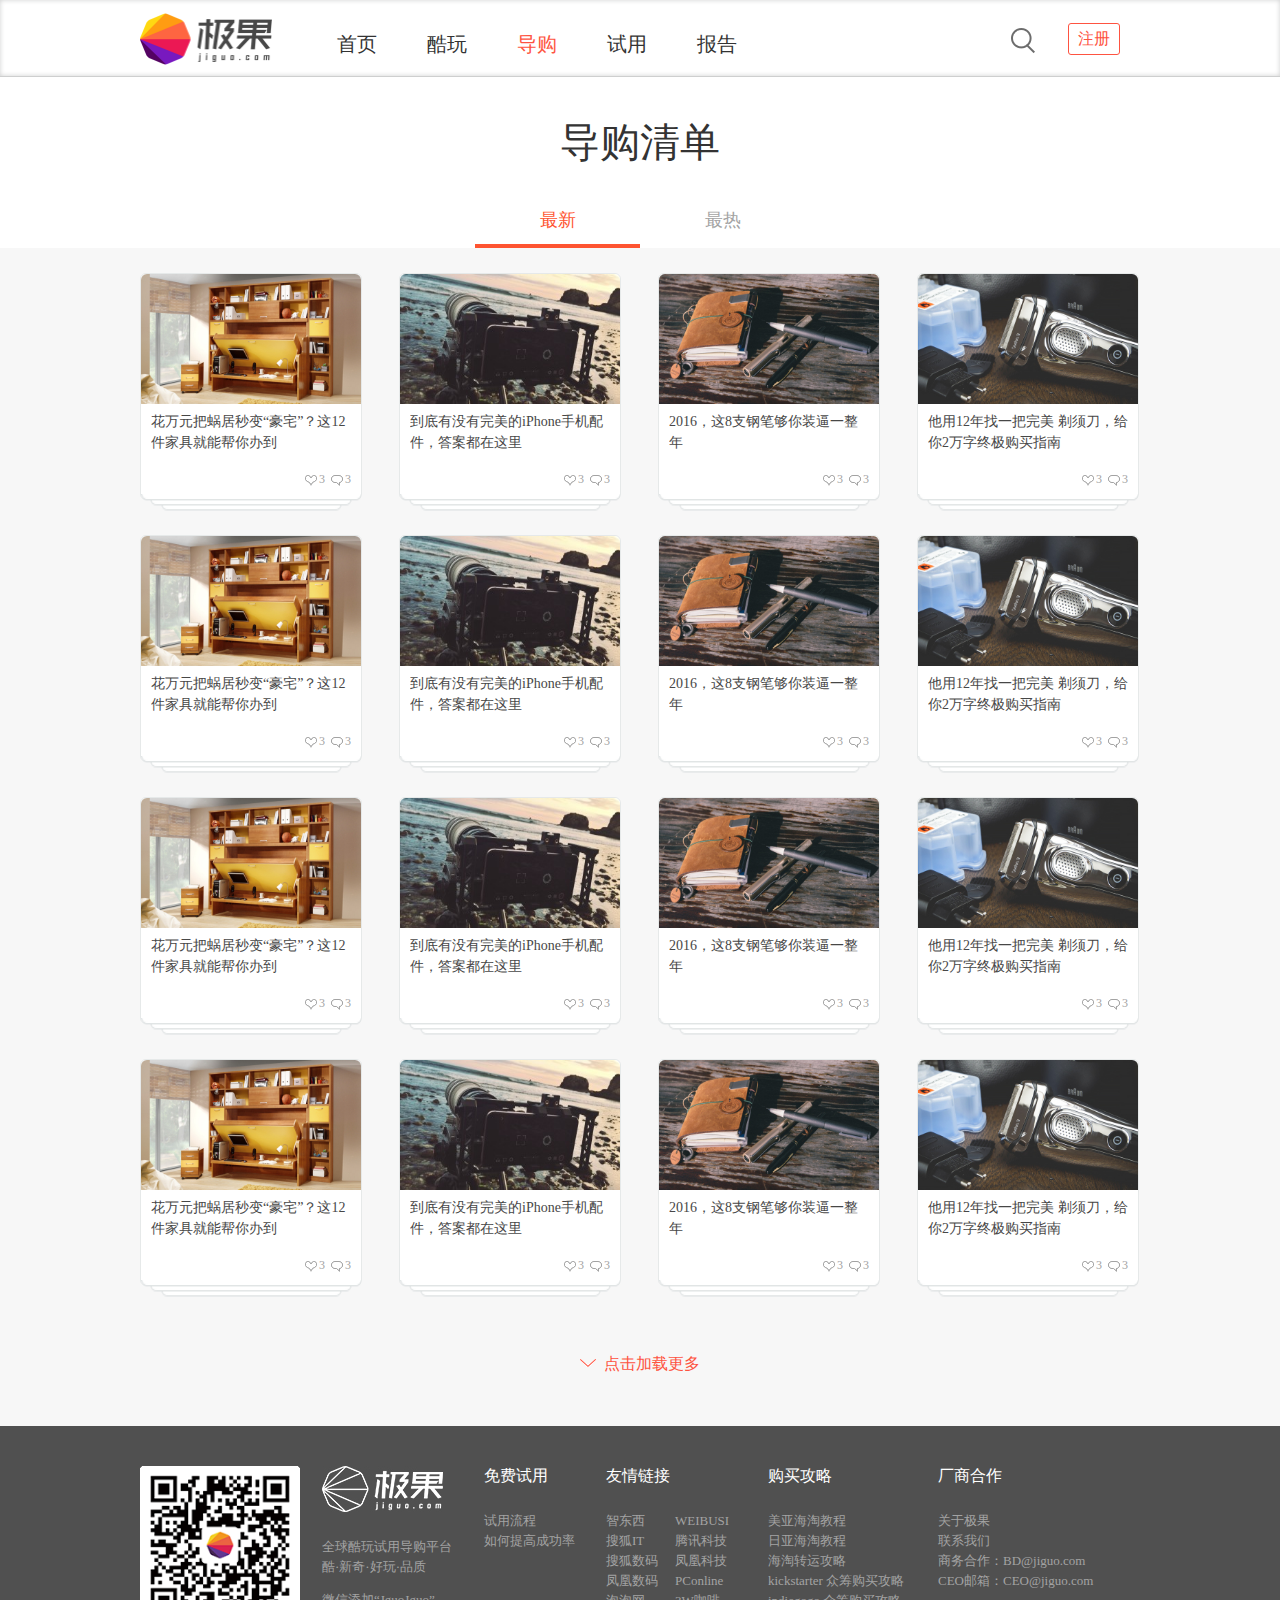
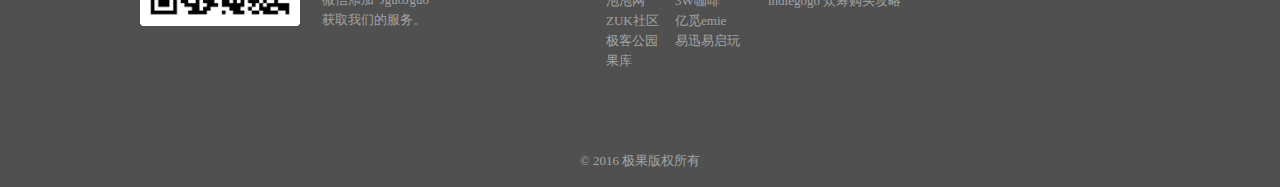
==== src/main/webapp/WEB-INF/guid/index.html @ e8825269 "刚创建ssm项目" ====
<!doctype html>
<html lang="en">
 <head>
  <meta charset="UTF-8">
  <title>导购-最新</title>
  <link href="../css/yui3-min.css" rel="stylesheet"/>
  <link href="../css/common.css" rel="stylesheet"/>
  <link href="../css/themes.css" rel="stylesheet"/>
  <link href="../css/style.css" rel="stylesheet"/>
  <script src="../js/jquery.min.js"></script>
  <script src="../js/common.js"></script>
 </head>
 <body>
	<!--头部-->
	<header class="header">
		<div class="wrap fix">
			<div class="logo left">
				<a href="../index.html"><img src="../img/logonew.png" width="132"/></a>
			</div>
			<nav>
				<ul>
					<li><a href="../index.html">首页</a></li>
					<li><a href="../play/index.html">酷玩</a></li>
					<li class="on"><a href="javascript:void(0);">导购</a></li>
					<li><a href="../use/index.html">试用</a></li>
					<li><a href="../report/index.html">报告</a></li>
				</ul>
			</nav>
			<a href="../regist.html" class="login right">注册</a>
			<a href="" class="search right">搜索</a>
		</div>
	</header>
	<!--酷玩top-->
	<section class="wrap play-top">
		<h1>导购清单</h1>
		<nav class="play-nav">
			<a href="javascript:void(0);" class="on">最新</a>
			<a href="hot.html">最热</a>
		</nav>
	</section>
	<!--导购精选-->
	<section class="report-box">
		<div class="wrap guide common pad25">
			<ul id="myDiv">
				<li>
					<a href="detail.html">
						<img src="../img/g1.jpg" width="220" height="130"/>
						<div class="info">
							<p class="name">花万元把蜗居秒变“豪宅”？这12件家具就能帮你办到</p>
							<div class="tip fix">
								<div class="right icon">
									<span class="xin">3</span>
									<span class="look">3</span>
								</div>
							</div>
						</div>
					</a>
				</li>
				<li>
					<a href="detail.html">
						<img src="../img/g2.jpg" width="220" height="130"/>
						<div class="info">
							<p class="name">到底有没有完美的iPhone手机配件，答案都在这里</p>
							<div class="tip fix">
								<div class="right icon">
									<span class="xin">3</span>
									<span class="look">3</span>
								</div>
							</div>
						</div>
					</a>
				</li>
				<li>
					<a href="detail.html">
						<img src="../img/g3.jpg" width="220" height="130"/>
						<div class="info">
							<p class="name">2016，这8支钢笔够你装逼一整年</p>
							<div class="tip fix">
								<div class="right icon">
									<span class="xin">3</span>
									<span class="look">3</span>
								</div>
							</div>
						</div>
					</a>
				</li>
				<li>
					<a href="detail.html">
						<img src="../img/g4.jpg" width="220" height="130"/>
						<div class="info">
							<p class="name">他用12年找一把完美 剃须刀，给你2万字终极购买指南</p>
							<div class="tip fix">
								<div class="right icon">
									<span class="xin">3</span>
									<span class="look">3</span>
								</div>
							</div>
						</div>
					</a>
				</li>
				<li>
					<a href="detail.html">
						<img src="../img/g1.jpg" width="220" height="130"/>
						<div class="info">
							<p class="name">花万元把蜗居秒变“豪宅”？这12件家具就能帮你办到</p>
							<div class="tip fix">
								<div class="right icon">
									<span class="xin">3</span>
									<span class="look">3</span>
								</div>
							</div>
						</div>
					</a>
				</li>
				<li>
					<a href="">
						<img src="../img/g2.jpg" width="220" height="130"/>
						<div class="info">
							<p class="name">到底有没有完美的iPhone手机配件，答案都在这里</p>
							<div class="tip fix">
								<div class="right icon">
									<span class="xin">3</span>
									<span class="look">3</span>
								</div>
							</div>
						</div>
					</a>
				</li>
				<li>
					<a href="detail.html">
						<img src="../img/g3.jpg" width="220" height="130"/>
						<div class="info">
							<p class="name">2016，这8支钢笔够你装逼一整年</p>
							<div class="tip fix">
								<div class="right icon">
									<span class="xin">3</span>
									<span class="look">3</span>
								</div>
							</div>
						</div>
					</a>
				</li>
				<li>
					<a href="detail.html">
						<img src="../img/g4.jpg" width="220" height="130"/>
						<div class="info">
							<p class="name">他用12年找一把完美 剃须刀，给你2万字终极购买指南</p>
							<div class="tip fix">
								<div class="right icon">
									<span class="xin">3</span>
									<span class="look">3</span>
								</div>
							</div>
						</div>
					</a>
				</li>
				<li>
					<a href="detail.html">
						<img src="../img/g1.jpg" width="220" height="130"/>
						<div class="info">
							<p class="name">花万元把蜗居秒变“豪宅”？这12件家具就能帮你办到</p>
							<div class="tip fix">
								<div class="right icon">
									<span class="xin">3</span>
									<span class="look">3</span>
								</div>
							</div>
						</div>
					</a>
				</li>
				<li>
					<a href="detail.html">
						<img src="../img/g2.jpg" width="220" height="130"/>
						<div class="info">
							<p class="name">到底有没有完美的iPhone手机配件，答案都在这里</p>
							<div class="tip fix">
								<div class="right icon">
									<span class="xin">3</span>
									<span class="look">3</span>
								</div>
							</div>
						</div>
					</a>
				</li>
				<li>
					<a href="detail.html">
						<img src="../img/g3.jpg" width="220" height="130"/>
						<div class="info">
							<p class="name">2016，这8支钢笔够你装逼一整年</p>
							<div class="tip fix">
								<div class="right icon">
									<span class="xin">3</span>
									<span class="look">3</span>
								</div>
							</div>
						</div>
					</a>
				</li>
				<li>
					<a href="detail.html">
						<img src="../img/g4.jpg" width="220" height="130"/>
						<div class="info">
							<p class="name">他用12年找一把完美 剃须刀，给你2万字终极购买指南</p>
							<div class="tip fix">
								<div class="right icon">
									<span class="xin">3</span>
									<span class="look">3</span>
								</div>
							</div>
						</div>
					</a>
				</li>
				<li>
					<a href="detail.html">
						<img src="../img/g1.jpg" width="220" height="130"/>
						<div class="info">
							<p class="name">花万元把蜗居秒变“豪宅”？这12件家具就能帮你办到</p>
							<div class="tip fix">
								<div class="right icon">
									<span class="xin">3</span>
									<span class="look">3</span>
								</div>
							</div>
						</div>
					</a>
				</li>
				<li>
					<a href="detail.html">
						<img src="../img/g2.jpg" width="220" height="130"/>
						<div class="info">
							<p class="name">到底有没有完美的iPhone手机配件，答案都在这里</p>
							<div class="tip fix">
								<div class="right icon">
									<span class="xin">3</span>
									<span class="look">3</span>
								</div>
							</div>
						</div>
					</a>
				</li>
				<li>
					<a href="detail.html">
						<img src="../img/g3.jpg" width="220" height="130"/>
						<div class="info">
							<p class="name">2016，这8支钢笔够你装逼一整年</p>
							<div class="tip fix">
								<div class="right icon">
									<span class="xin">3</span>
									<span class="look">3</span>
								</div>
							</div>
						</div>
					</a>
				</li>
				<li>
					<a href="detail.html">
						<img src="../img/g4.jpg" width="220" height="130"/>
						<div class="info">
							<p class="name">他用12年找一把完美 剃须刀，给你2万字终极购买指南</p>
							<div class="tip fix">
								<div class="right icon">
									<span class="xin">3</span>
									<span class="look">3</span>
								</div>
							</div>
						</div>
					</a>
				</li>
			</ul>
			<div class="playMore">
				<a href="javascript:void(0);" class="more-btn" id="guid-btn">点击加载更多</a>
			</div>
		</div>
	</section>
	<!--底部-->
	<footer class="foot">
		<section class="wrap">
			<div class="fix">
				<dl><img src="../img/code.png" width="160" height="160"/></dl>
				<dl>
					<dt><img src="../img/logoImg.jpg"/></dt>
					<dd>全球酷玩试用导购平台<br>酷·新奇·好玩·品质</dd>
					<dd>微信添加“JguoJguo” <br>获取我们的服务。</dd>
				</dl>
				<dl>
					<dt>免费试用</dt>
					<dd><a href="../help.html#lc">试用流程</a></dd>
					<dd><a href="../help.html#cg">如何提高成功率</a></dd>
				</dl>
				<dl>
					<dt>友情链接</dt>
					<dd><a href="http://www.zhidx.com/">智东西</a><a href="http://www.weibusi.net/">WEIBUSI</a></dd>
					<dd><a href="http://it.sohu.com/">搜狐IT</a><a href="http://tech.qq.com/">腾讯科技</a></dd>
					<dd><a href="http://digi.it.sohu.com/">搜狐数码</a><a href="http://tech.ifeng.com/">凤凰科技</a></dd>
					<dd><a href="http://digi.ifeng.com/">凤凰数码</a><a href="http://product.pconline.com.cn/">PConline</a></dd>
					<dd><a href="http://www.pcpop.com/">泡泡网</a><a href="http://www.3wcoffee.com/">3W咖啡</a></dd>
					<dd><a href="http://bbs.zuk.cn/">ZUK社区</a><a href="http://emie.com/">亿觅emie</a></dd>
					<dd><a href="http://www.geekpark.net/">极客公园</a><a href="http://zdm.yixun.com/index.html">易迅易启玩</a></dd>
					<dd><a href="http://www.guoku.com/">果库</a></dd>
				</dl>
				<dl>
					<dt>购买攻略</dt>
					<dd><a href="#">美亚海淘教程</a></dd>
					<dd><a href="#">日亚海淘教程</a></dd>
					<dd><a href="#">海淘转运攻略</a></dd>
					<dd><a href="#">kickstarter 众筹购买攻略</a></dd>
					<dd><a href="#">indiegogo 众筹购买攻略</a></dd>
				</dl>
				<dl>
					<dt>厂商合作</dt>
					<dd><a href="../about.html">关于极果</a></dd>
					<dd><a href="../about.html#connect">联系我们</a></dd>
					<dd><a href="mailto:BD@jiguo.com">商务合作：BD@jiguo.com</a></dd>
					<dd><a href="mailto:CEO@jiguo.com">CEO邮箱：CEO@jiguo.com</a></dd>
				</dl>
			</div>
			<p class="copy">© 2016 极果版权所有</p>
		</section>
	</footer>
 </body>
</html>
---- src/main/webapp/WEB-INF/css/common.css ----
﻿@charset "utf-8";
/* 
html5doctor.com Reset Stylesheet
v1.6.1
Last Updated: 2010-09-17
Author: Richard Clark - http://richclarkdesign.com 
Twitter: @rich_clark
*/

html, body, div, span, object, iframe,
h1, h2, h3, h4, h5, h6, p, blockquote, pre,
abbr, address, cite, code,
del, dfn, em, img, ins, kbd, q, samp,
small, strong, sub, sup, var,
b, i,
dl, dt, dd, ol, ul, li,
fieldset, form, label, legend,
table, caption, tbody, tfoot, thead, tr, th, td,
article, aside, canvas, details, figcaption, figure, 
footer, header, hgroup, menu, nav, section, summary,
time, mark, audio, video {
    margin:0;
    padding:0;
    border:0;
    outline:0;
    font-size:100%;
    vertical-align:baseline;
    background:transparent;
}

body {
    line-height:1;
}

article,aside,details,figcaption,figure,
footer,header,hgroup,menu,nav,section { 
    display:block;
}

nav ul ,ul{
    list-style:none;
}

blockquote, q {
    quotes:none;
}

blockquote:before, blockquote:after,
q:before, q:after {
    content:'';
    content:none;
}

a {
    margin:0;
    padding:0;
    font-size:100%;
    vertical-align:baseline;
    background:transparent;
}
a:hover,a:focus,a:visited{text-decoration:none;}

/* change colours to suit your needs */
ins {
    background-color:#ff9;
    color:#000;
    text-decoration:none;
}

/* change colours to suit your needs */
mark {
    background-color:#ff9;
    color:#000; 
    font-style:italic;
    font-weight:bold;
}

del {
    text-decoration: line-through;
}

abbr[title], dfn[title] {
    border-bottom:1px dotted;
    cursor:help;
}

table {
    border-collapse:collapse;
    border-spacing:0;
}

/* change border colour to suit your needs */
hr {
    display:block;
    height:1px;
    border:0;   
    border-top:1px solid #cccccc;
    margin:1em 0;
    padding:0;
}

input, select {
    vertical-align:middle;
}


html{background:none;}
body{height:100%;font-family:"Microsoft YaHei",SimHei,"微软雅黑","黑体";line-height:1.6;background:#fff;font-size:12px;min-width:1000px;color:#333;}
a{text-decoration:none;color:#333;outline:none;}
a:hover{text-decoration:none;}
a:active{outline:none;}
select, input, button, textarea{font-family:"Microsoft YaHei",SimHei,"微软雅黑","黑体";}
.wrap{width:1000px;min-width:1000px;text-align:left;margin:0 auto;}
.center{margin:0 auto;}
.offset0{margin-left:0;}
.offset5{margin-left:5px;}
.offset10{margin-left:10px;}
.offset15{margin-left:15px;}
.offset20{margin-left:20px;}
.top0{margin-top:0;}
.top5{margin-top:5px;}
.top10{margin-top:10px;}
.top15{margin-top:15px;}
.top20{margin-top:20px;}
.top40{margin-top:40px;}
.pa10{padding:10px;}
.pa15{padding:15px;}
.pb20{padding-bottom:20px;}
.pad50{padding-bottom:50px;}
.padl25{padding-left:25px;}
.borders{border:1px solid #d2e1f1;}
.left{float:left;}
.right{float:right;}
.rela{position:relative;}
.align-left{text-align:left;}
.align-right{text-align:right;}
.acenter{text-align:center;}
.fix:after{clear:both;content:"";display:block;height:0;visibility:hidden;}
.hide{display:none;}
.show{display:block;}
.strong{font-weight:bold;}
.normal{font-weight:normal;}
.no-bg{background:none !important;}
.opacity{-moz-opacity:0.25;opacity:0.25;filter:alpha(opacity=25);}
.white .white a{color:#FFF;}
.reds,.reds a{color:#F00;}
.blue,.blue a{color:#0177A7;}
.black,.black a{color:#000;}
.f12{font-size:12px;}
.f14{font-size:14px;}
.f16{font-size:16px;}
.f18{font-size:18px;}
.f36{font-size:36px;}
.f0{line-height:0px; font-size:0px; text-indent:-999em; overflow:hidden;}

.hc{visibility:hidden;overflow:hidden;position:absolute;left:-1000em;width:0;height:0;font-size:0;line-height:0;}
img{vertical-align:top;}
.no-border{border:none !important;}
strong{font-weight:bold;}
h1,h2,h3,h4,h5,h6{font-size:14px;font-weight:bold;}
.font-yahei{font-family:"Microsoft YaHei",SimHei,"微软雅黑","黑体";}
.yui3-g{ font-size:0;}
.yui3-u-1, .yui3-u-1-2, .yui3-u-1-3, .yui3-u-2-3, .yui3-u-1-4, .yui3-u-3-4, .yui3-u-1-5, .yui3-u-2-5, .yui3-u-3-5, .yui3-u-4-5, .yui3-u-1-6, .yui3-u-5-6, .yui3-u-1-7, .yui3-u-2-7, .yui3-u-3-7, .yui3-u-4-7, .yui3-u-5-7, .yui3-u-6-7, .yui3-u-1-8, .yui3-u-3-8, .yui3-u-5-8, .yui3-u-7-8, .yui3-u-1-9, .yui3-u-2-9, .yui3-u-4-9, .yui3-u-5-9, .yui3-u-6-9, .yui3-u-7-9, .yui3-u-8-9, .yui3-u-1-10, .yui3-u-3-10, .yui3-u-7-10, .yui3-u-9-10, .yui3-u-1-11, .yui3-u-2-11, .yui3-u-3-11, .yui3-u-4-11, .yui3-u-5-11, .yui3-u-6-11, .yui3-u-7-11, .yui3-u-8-11, .yui3-u-9-11, .yui3-u-10-11, .yui3-u-1-12, .yui3-u-5-12, .yui3-u-7-12, .yui3-u-9-12, .yui3-u-11-12, .yui3-u-1-13, .yui3-u-2-13, .yui3-u-3-13, .yui3-u-4-13, .yui3-u-5-13, .yui3-u-6-13, .yui3-u-7-13, .yui3-u-8-13, .yui3-u-9-13, .yui3-u-10-13, .yui3-u-11-13, .yui3-u-12-13, .yui3-u-1-14, .yui3-u-3-14, .yui3-u-5-14, .yui3-u-9-14, .yui3-u-11-14, .yui3-u-13-14, .yui3-u-1-15, .yui3-u-2-15, .yui3-u-4-15, .yui3-u-6-15, .yui3-u-7-15, .yui3-u-8-15, .yui3-u-9-15, .yui3-u-10-15, .yui3-u-11-15, .yui3-u-12-15, .yui3-u-13-15, .yui3-u-14-15, .yui3-u-1-16, .yui3-u-3-16, .yui3-u-5-16, .yui3-u-7-16, .yui3-u-9-16, .yui3-u-11-16, .yui3-u-13-16, .yui3-u-15-16, .yui3-u-1-17, .yui3-u-2-17, .yui3-u-3-17, .yui3-u-4-17, .yui3-u-5-17, .yui3-u-6-17, .yui3-u-7-17, .yui3-u-8-17, .yui3-u-9-17, .yui3-u-10-17, .yui3-u-11-17, .yui3-u-12-17, .yui3-u-13-17, .yui3-u-14-17, .yui3-u-15-17, .yui3-u-16-17, .yui3-u-1-18, .yui3-u-5-18, .yui3-u-7-18, .yui3-u-11-18, .yui3-u-13-18, .yui3-u-15-18, .yui3-u-17-18, .yui3-u-1-19, .yui3-u-2-19, .yui3-u-3-19, .yui3-u-4-19, .yui3-u-5-19, .yui3-u-6-19, .yui3-u-7-19, .yui3-u-8-19, .yui3-u-9-19, .yui3-u-10-19, .yui3-u-11-19, .yui3-u-12-19, .yui3-u-13-19, .yui3-u-14-19, .yui3-u-15-19, .yui3-u-16-19, .yui3-u-17-19, .yui3-u-18-19, .yui3-u-1-20, .yui3-u-3-20, .yui3-u-7-20, .yui3-u-9-20, .yui3-u-11-20, .yui3-u-13-20, .yui3-u-15-20, .yui3-u-17-20, .yui3-u-19-20{font-size:12px;}
.pos-rel{position:relative;}
.pos-abs{position:absolute;}
.hc{visibility:hidden;overflow:hidden;position:absolute;left:-1000em;width:0;height:0;font-size:0;line-height:0;}
.l24{line-height:24px;}
.l20{line-height:20px;}
.l30{line-height:30px;}
.h_auto{height:auto !important; min-height:0px !important;}
.cursor_click{cursor:pointer;}

.ellipsis{white-space:nowrap;overflow:hidden;text-overflow:ellipsis;}

h1,h2,h3{font-weight:normal;}
---- src/main/webapp/WEB-INF/css/themes.css ----
﻿/** 悬浮图片 animate**/
@-webkit-keyframes fade{
	0%,100%{
		opacity:1;
	}
	50%{
		opacity:0.6;
	}
}
@-moz-keyframes fade{
	0%,100%{
		opacity:1;
	}
	50%{
		opacity:0.6;
	}
}
@-ms-keyframes fade{
	0%,100%{
		filter:alpha(opacity=100);
	}
	50%{
		filter:alpha(opacity=60);
	}
}
@keyframes fade{
	0%,100%{
		opacity:1;
	}
	50%{
		opacity:0.6;
	}
}

/**首页 banner 动画**/
@-webkit-keyframes rotateIn{
	0%{
		transform:translate(800px,-800px);
	}
	100%{
		transform:translate(0);
	}
}
@-moz-keyframes rotateIn{
	0%{
		transform:translate(800px,-800px);
	}
	100%{
		transform:translate(0);
	}
}
@-ms-keyframes rotateIn{
	0%{
		transform:translate(800px,-800px);
	}
	100%{
		transform:translate(0);
	}
}
@keyframes rotateIn{
	0%{
		transform:translate(800px,-800px);
	}
	100%{
		transform:translate(0);
	}
}
/**头部**/
.header{height:76px;border-bottom:1px solid #cecfcf;box-shadow:0 0 5px #cecfcf inset;}
.logo{padding-top:13px;}
.logo:hover img{animation:fade 1s ease-in infinite;-moz-animation:fade 1s ease-in infinite;-webkit-animation:fade 1s ease-in infinite;}
.header nav{float:left;padding:28px 0 0 40px;}
.header nav li{float:left;padding:0 25px;}
.header nav a{transition:color 0.2s ease;font-size:20px;}
.header .login{transition:all 0.15s linear;margin-top:23px;font-size:16px;width:50px;height:30px;text-align:center;line-height:30px;border-radius:3px;border:1px #fe5341 solid;}
.header .search{transition:transform 0.08s ease;width:42px;height:40px;line-height:999;overflow:hidden;margin-top:28px;margin-right:15px;}
.header .search:hover{transform:scale(1.1);}
/**焦点图**/
.focus{height:300px;overflow:hidden;}
.focus-info{text-align:right;padding-top:35px;transform:translate(800px,-800px);-moz-animation:rotateIn 1s ease both;-webkit-animation:rotateIn 1s ease both;animation:rotateIn 1s ease both;}
.focus-info h2{font-size:34px;margin-bottom:15px;}
.focus-info .label span{display:inline-block;padding:5px 10px;border-radius:3px;font-size:16px;margin-right:10px;}
.focus-info .time{padding:20px 0 16px 0;font-size:18px;}
.focus-info .btn a{width:242px;height:48px;text-align:center;display:inline-block;line-height:48px;font-size:24px;border-radius:3px;}
/**热门试用**/
.common .title,.hot-box .title{position:relative;padding:18px 0 16px;font-size:20px;font-weight:bold;}
.common .title a.more{font-weight:normal;position:absolute;right:0;top:22px;padding-right:17px;font-size:14px;}
.hot{position:relative;}
.hot a.prev,.hot a.next{position:absolute;width:37px;height:78px;top:120px;}
.hot a.prev{left:-60px;}
.hot a.next{right:-60px;}
.hot .hot-slide{position:relative;height:295px;overflow:hidden;}
.slide-box{position:relative;height:295px;}
.slide-box dl{position:absolute;width:1000px;z-index:1;left:0;top:0;}
.slide-box dl.on{z-index:2;}
.use dl:after{clear:both;content:"";display:block;height:0;visibility:hidden;}
.use dl dt{position:relative;overflow:hidden;width:220px;height:286px;float:left;border:1px solid #e6e9e9;border-radius:6px;margin-right:37px;}
.use dl dt:nth-child(4n+4){margin-right:0;}
.use dt a{display:block;}
.use dt .top-tip{position:absolute;line-height:22px;z-index:10;padding:0 8px;border-radius:0 0 0 6px;top:0;right:0;}
.use dt .hot-con{padding:8px 8px 14px;text-align:center;}
.use dt .name{font-size:16px;height:48px;font-weight:bold;}
.use dt .tabs{padding:6px 0;}
.use dt .tabs span{display:inline-block;padding:2px 10px;margin:0 5px;border-radius:5px;}
.use dt .red span{border:1px solid #fe5341;}
.use dt .green span{border:1px solid #80c269;}
.use dt .graw span{border:1px solid #ccc;}
.use dt .sq{font-size:16px;line-height:28px;}
.use dt .current{font-size:14px;line-height:20px;}
/*试用详情*/
.useLc{height:62px;padding:20px 0;}
.useLc .lcTit{font-size:20px;width:43px;padding-left:11px;border-left:6px #fe5341 solid;}
.lcList dt{width:188px;text-align:center;float:left;}
.lcList dt:before{content:"";display:block;width:100%;height:43px;}
.lcList dt:nth-child(1) p{display:inline-block;border-bottom:2px solid #fe5341;}
.useIntro{margin-top:25px;}
.useDetial{font-size:16px;width:700px;}
.useDetial .title{position:relative;padding:18px 0 16px 16px;font-size:20px;}
.useDetial .title:after{content:"";display:block;position:absolute;width:6px;height:30px;left:0;top:18px;}
.useDetial .top{font-size:18px;font-weight:bold;}
.useDetial .little{font-weight:bold;}
.useDetial .red{font-weight:bold;}
.listR .gm .money{font-size:40px;padding:20px 0 15px;}
.listR .gm .buyBtn{display:block;height:48px;border-radius:5px;line-height:48px;font-size:18px;text-align:center;}
.listR .gm .resource{margin:10px 0;font-size:14px;text-align:center;}
.useBtm{margin-bottom:25px;}
/**公共**/
.common ul{padding-bottom:20px;}
.common ul li{width:220px;height:231px;line-height:21px;margin:0 37px 20px 0;float:left;border:1px solid #e6e9e9;border-radius:6px;}
.common ul li:nth-child(4n+4){margin-right:0;}
.common ul li a{display:block;}
.common ul li img{border-radius:6px 6px 0 0;}
.common li a:hover img,.use dt a:hover img,.listInfo li a:hover img{-webkit-animation:fade 1.2s ease-in infinite both;-moz-animation:fade 1.2s ease-in infinite both;animation:fade 1.2s ease-in infinite both;}
.common li .info{padding:7px 10px 10px;}
.common .info .name{font-size:14px;height:45px;overflow:hidden;word-break: break-all;}
.common .info .name span{display:block;font-size:12px;}
.common .info .price{font-size:14px;}
.common .info .tip{padding:13px 0;}
.icon span{display:inline-block;vertical-align:middle;padding-left:14px;margin-left:3px;}
.listInfo{width:700px;}
.listInfo li{border-radius:6px;border:1px solid #e6e9e9;margin-bottom:13px;position:relative;overflow:hidden;}
.listInfo li a{display:block;}
.listInfo li .info{position:absolute;left:0;bottom:0;width:100%;box-sizing:border-box;padding:10px 22px;}
.listInfo li img{border-radius:6px;}
.listInfo li .title{font-size:18px;padding:9px 0 12px;font-weight:normal;}
.listInfo li .btm{font-size:13px;padding:16px 0 11px;}
.listInfo .click-look{text-align:center;height:48px;line-height:48px;font-size:14px;}
.listInfo .userInfo span{display:inline-block;vertical-align:middle;margin-right:5px;}
.listInfo .userInfo .avt{width:20px;height:20px;border-radius:50%;}
.listInfo .btm .icon{color:#a3a3a3;}
.listR{width:270px;}
.bread{height:50px;line-height:50px;}
/**导购精选**/
.guide ul li{height:225px;margin-bottom:35px;}
.playMore{text-align:center;font-size:16px;padding-top:10px;padding-bottom:50px;}
.playMore .more-btn{padding-left:24px;}
.report .playMore{padding-top:22px;}
/**发现酷玩**/
.pad25{padding-top:25px;}
.play-top h1{text-align:center;padding:34px 0 30px;font-size:40px;}
.play-nav{text-align:center;line-height:1.7;font-size:0;}
.play-nav a{display:inline-block;padding-bottom:12px;width:165px;font-size:18px;}
.play-nav a.on{border-bottom:4px #fe5431 solid;padding-bottom:8px;}
.use-box{border-top:1px solid #f0f0f0;}
.use-nav{font-size:0;text-align:center;height:50px;line-height:50px;overflow:hidden;}
.use-nav a{display:inline-block;width:165px;font-size:18px;}

.category{padding-bottom:5px;}
.category li{margin-bottom:35px;border:1px solid #ebecec;border-radius:6px;}
.category li dt{position:relative;padding:19px 0 19px 30px;font-size:16px;line-height:25px;}
.category li dt::before{content:'';position:absolute;left:0;top:19px;display:block;width:6px;height:25px;}
.category li dd{padding:0 13px 18px;}
.category li dd:after{clear:both;content:"";display:block;height:0;visibility:hidden;}
.category li dd:nth-child(3){border-top:1px dashed #e0e0e0;padding-bottom:35px;}
.category dd .list{float:left;width:150px;text-align:center;font-size:14px;margin-top:17px;}
.category li dd:last-child .list{margin-top:0;}
.category dd .list .info{padding-top:12px;}
.report-box .use dt{margin-bottom:35px;background:#fff;}
/**体验报告**/
figure{padding:0;margin:0;}
.listR .title{position:relative;font-size:18px;height:25px;line-height:25px;padding-left:30px;}
.listR .title:after{position:absolute;content:"";display:block;width:6px;height:25px;left:0;top:0;}
.listR .imgBox{margin-top:20px;}
.listR .info{margin:10px 0 20px;}
.listR .info h5{font-size:16px;padding:5px 0;}
.listR .info .text{font-size:14px;}
.listR .guanzhu{padding-top:40px;}
/**详情**/
.detail .listInfo{border-radius:6px;margin-bottom:25px;}
.detail .top-info{padding:24px;border-bottom:1px #e0e0e0 solid;}
.detail .top-info h1{font-size:26px;padding-bottom:15px;}
.detail .article{font-size:14px;line-height:23px;padding:19px 24px 20px;}
.detail .article img{max-width:100%;margin:0 auto;}
.detail .article-btm{padding:35px 0 35px 20px;font-size:14px;}
.detail .article-btm li{border:medium none;margin:0;}
.detailFeel{height:108px;border-radius:6px;font-size:14px;border:1px solid #ebeaea;box-shadow:0 1px 1px 1px #eee;}
.detailFeel dd{float:left;width:50%;height:108px;display:table;text-align:center;box-sizing:border-box;}
.detailFeel dd:first-child{border-right:1px solid #ebeaea;}
.detailFeel dd a:before{content:'';display:block;width:100%;height:26px;margin-bottom:8px;}
.detailFeel dd a{display:table-cell;width:100%;height:108px;vertical-align:middle;}
/**合作**/
.about{margin:50px auto;}
.about .grawBg{padding:25px 20px;border-radius:5px;}
.about .listInfo .grawBg{padding:25px 33px;}
.about .grawBg h2{font-size:20px;line-height:38px;font-weight:900;border-bottom:1px solid #a0a0a0;}
.about .listR h2{padding-left:18px;}
.about .listR dl{padding:10px 18px;font-size:16px;line-height:1.7;}
.about .listR dt{font-weight:bold;}
.about .listR dd{padding-left:15px;}
.about .about-info{font-size:16px;}
.about .about-info h3{font-size:16px;padding:25px 0 20px;font-weight:bold;}
.about .about-info p{line-height:1.8;}
.about .about-info h5{font-size:20px;padding:18px 0 16px;font-weight:bold;}
/**底部**/
dl dd{margin:0;}
.foot{padding:40px 0 15px;}
.foot dl{float:left;font-size:13px;padding-left:22px;line-height:20px;}
.foot dl dt{font-size:16px;padding-bottom:25px;}
.foot dl:nth-child(2) dd:last-child{margin-top:13px;}
.foot dl:nth-child(4) dd a{display:inline-block;width:69px;}
.foot dl:nth-child(1){padding-left:0;}
.foot dl:nth-child(2){width:140px;}
.foot dl:nth-child(3){width:100px;}
.foot dl:nth-child(4){width:140px;}
.foot dl:nth-child(5){width:148px;}
.foot dl:nth-child(6){width:180px;}
.foot .copy{text-align:center;padding-top:80px;font-size:13px;}
/**返回顶部**/
.backTop{display:block;transition:background 0.1s ease-in;position:fixed;line-height:999;overflow:hidden;width:50px;height:50px;border-radius:8px;}
/**注册**/
.regMain{padding-bottom:35px;padding-top:25px;}
.regBox{border-radius:8px;box-sizing:border-box;border:1px #d7d7d7 solid;}
.regBox .title{position:relative;padding:20px 0 20px 25px;font-size:20px;}
.regBox .title:after{content:"";position:absolute;display:block;width:6px;height:25px;left:0;top:24px;}
.regForm{width:400px;margin:50px auto 150px;}
.regForm p{margin-top:27px;}
.regForm input{height:50px;padding-left:10px;width:100%;box-sizing:border-box;font-size:16px;border:1px #eee solid;border-radius:10px;}
.regForm input:required:valid{border:1px #eee solid;}
.regForm p:nth-child(2),.regForm p:nth-child(3){position:relative;}
.regForm p:nth-child(2) input,.regForm p:nth-child(3) input{width:245px;}
.regForm p:nth-child(2) img,.regForm p:nth-child(3) .getCode{position:absolute;bottom:0;right:0;}
.regForm p:nth-child(3) .getCode{display:block;box-sizing:border-box;width:132px;height:50px;line-height:50px;border:1px #a3a3a3 solid;border-radius:10px;font-size:16px;text-align:center;}
.regForm button{border:medium none;width:100%;cursor:pointer;height:50px;text-align:center;line-height:50px;font-size:20px;border-radius:10px;}
---- src/main/webapp/WEB-INF/css/style.css ----
/**ͷ��**/
.header nav a:hover{color:#fe5341;}
nav .on a{color:#fe5341;}
.header .login{color:#fe5341;margin-right: 20px}
.header .login:hover{background:#fe5341;color:#fff;}
.header .search{background:url(img/search.png) no-repeat;}
/**����ͼ**/
.focus{background:url(img/original.jpg) no-repeat center top;}
.focus-info{color:#fff;}
.focus-info .label span{background:rgba(255,255,255,.3);}
.focus-info .btn a{background:#fe5341;color:#fff;}
/**��������**/
.title{color:#474747;line-height:1.6;}
.title a.more{background:url(img/readMore.png) no-repeat right 7px;color:#fd6959;}
.hot{padding-bottom:20px;}
.hot a.prev{background:url(img/prev.png) no-repeat;}
.hot a.next{background:url(img/next.png) no-repeat;}
.slide-box dl{background:#fff;}
.use dt .top-tip{color:#f5e8e8;}
.use dt .shoufa{background:#fe5341;}
.use dt .red span,.use dt .sq span,.use dt .red{color:#fe5341;}
.use dt .tys{background:#fbf4cb;color:#c4a96a;}
.use dt .green span,.use dt .green{color:#80c269;}
.use dt .graw span,.use dt .graw{color:#ccc;}
/*��������*/
.useLc{background:#f0f0f0;}
.useLc .lcList{color:#737373;}
.lcList dt:nth-child(1):before{background:url(img/use1.png) no-repeat center top;}
.lcList dt:nth-child(2):before{background:url(img/use2.png) no-repeat center top;}
.lcList dt:nth-child(3):before{background:url(img/use3.png) no-repeat center top;}
.lcList dt:nth-child(4):before{background:url(img/use4.png) no-repeat center top;}
.lcList dt:nth-child(5):before{background:url(img/use5.png) no-repeat center top;}
.useDetial .title:after{background:#fe5341;}
.useDetial .top{color:rgb(255, 0, 0);}
.useDetial .little{color:rgb(0, 112, 192);}
.useDetial .red{color:rgb(255, 0, 0);}
.listR .gm .money{color:#fe5341;}
.listR .gm .buyBtn{color:#fff;background:#fe5341;}
.listR .gm .buyBtn:hover{background:#f3250f;}
.listR .gm .resource{color:#a3a3a3;}
/**����**/
.common ul:after{clear:both;content:"";display:block;height:0;visibility:hidden;}
.common ul li{background:#fff;}
.common ul li a{color:#474747;}
.common .info .name span{color:#a3a3a3;}
.common .info .price{color:#fe5341;}
.common .info .tip{color:#a3a3a3;}
.icon .zan{background:url(img/zan.png) no-repeat left 4px;}
.icon .look{background:url(img/reply.png) no-repeat left center;}
.icon .xin{background:url(img/xin.png) no-repeat left center;}
.listInfo li .info{background:rgba(255,255,255,.9);}
.listInfo li .title{color:#474747;}
.listInfo .click-look{color:#a3a3a3;}
.listInfo .userInfo .avt{background:url(img/tx.jpg) no-repeat;}
.listInfo .userInfo .name{color:#fe695a;}
.listInfo .userInfo .time{color:#a3a3a3;}
.bread,.bread a{color:#a3a3a3;}
/**���澫ѡ**/
.report-box{background:#f7f7f7;}
/**������ѡ**/
.guide li .info{background:url(img/listbg.jpg) no-repeat left bottom;background-size:221px 19px;}
.playMore{color:#a3a3a3;}
.playMore .more-btn{background:url(img/more.png) no-repeat left center;color:#fe5341;}
.playMore .loading{background-image:url(img/loading-icon.gif);}
/**���ֿ���**/
.play-nav a,.category li a,.use-nav a{color:#a3a3a3;}
.play-nav a.on{color:#fe5431;}
.category li{background:#fff;}
.category li dt::before{background:#fe5341;}
.category li dd a:hover{color:#fe5431;}
.use-nav a.on{color:#474747;}
/**���鱨��**/
.listR .title:after{background:#fe5341;}
.listR .info .text{color:#a3a3a3;}
.listR .info h5{color:#474747;}
/**����**/
.detail .listInfo{background:#fff;}
.detail .top-info h1{color:#474747;}
.detail .top-info .btm{color:#a3a3a3;}
.detail .article-btm a,.detailFeel a{color:#a3a3a3;}
.detailFeel{background:#fff;}
.detailFeel dd a:hover{color:#fe5341;}
.detailFeel dd a:before{background:url(img/xinRedo.png) no-repeat center center;}
.detailFeel dd a:hover:before{background-image:url(img/xinRedh.png);}
.detailFeel dd:last-child a:before{background:url(img/share_yj1.png) no-repeat center center;}
.detailFeel dd:last-child a:hover:before{background-image:url(img/shareh_yj1.png);}
/**����**/
.about .grawBg{background:#f3f3f3;}
.about .grawBg h2{color:#444;}
.about .listR a,.about .about-info{color:#535353;}
.about .about-info h5{color:#474747;}
/**�ײ�**/
.foot{background:#505050;color:#a3a3a3;}
.foot a{color:#a3a3a3;}
.foot dl dt{color:#fff;}
/**���ض���**/
.backTop{background:url(img/back.png) no-repeat #e8e8e8 center center;}
.backTop:hover{background-color:#c6c6c6;}
/**ע��**/
.regBox{background:#fff;}
.regBox .title:after{background:#fe5341;}
.regForm input{background:#f7f7f7;color:#a3a3a3;}
.regForm p.psw label{color:#a3a3a3;background:#f7f7f7;}
.regForm p:nth-child(3) .getCode{color:#a3a3a3;}
.regForm button{background:#fe5341;color:#fff;}
.regForm button:hover{background:#fd301b;}
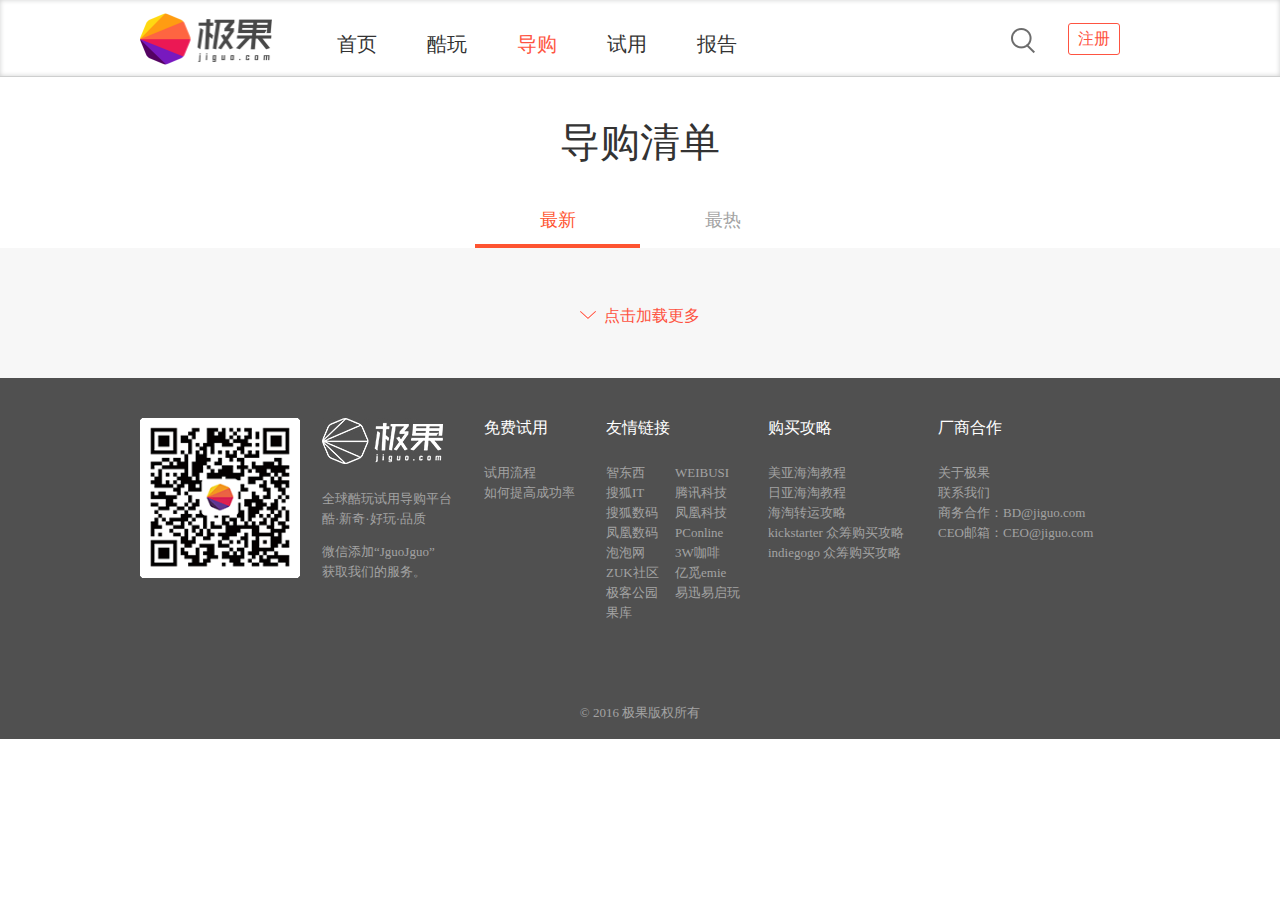
==== commit 3793628e: "新增导购界面，实现分页" ====
--- a/src/main/webapp/WEB-INF/guid/index.html
+++ b/src/main/webapp/WEB-INF/guid/index.html
@@ -9,6 +9,52 @@
   <link href="../css/style.css" rel="stylesheet"/>
   <script src="../js/jquery.min.js"></script>
   <script src="../js/common.js"></script>
+	 <script>
+         $(function () {
+             //init最新
+             getGuideNewest(1);
+         });
+
+         function getGuideNewest(index) {
+             $.ajax({
+                 //几个参数需要注意一下
+                 type: "get",//方法类型
+                 dataType: "json",//预期服务器返回的数据类型
+				 data:{pn:index},
+                 url: "/guid/newest" ,//url
+                 success: function (result) {
+                     console.log(result)
+                     var str="";
+                     $.each(result.data.list,function(i,n){
+                     	str+="<li>"
+						 str+='<a href="detail.html">';
+                         str+='<img src="../img/'+n.image+'" width="220" height="130"/>';
+                         str+='<div class="info">';
+                         str+='<p class="name">'+n.title+'</p>';
+                         str+='<div class="tip fix">';
+                         str+='<div class="right icon">';
+                         str+='<span class="xin">'+n.guideThumb+'</span>';
+                         str+='<span class="look">'+n.guideComment+'</span>';
+                         str+='</div>';
+                         str+='</div>';
+                         str+='</div>';
+                         str+='</a>';
+                         str+='</li>';
+                     });
+                     if (result.data.pageNum == result.data.pages){
+                         $("#pageNum").removeAttr("onclick");
+                         $("#pageNum").text("---我是您可爱的底线呢！---");
+					 } else {
+                         $("#pageNum").attr("onclick","getGuideNewest("+result.data.pageNum+"+1)");
+                     }
+                     $("#myDiv").append(str);
+                 },
+                 error : function() {
+                     alert("异常！");
+                 }
+             });
+         }
+	 </script>
  </head>
  <body>
 	<!--头部-->
@@ -42,233 +88,10 @@
 	<section class="report-box">
 		<div class="wrap guide common pad25">
 			<ul id="myDiv">
-				<li>
-					<a href="detail.html">
-						<img src="../img/g1.jpg" width="220" height="130"/>
-						<div class="info">
-							<p class="name">花万元把蜗居秒变“豪宅”？这12件家具就能帮你办到</p>
-							<div class="tip fix">
-								<div class="right icon">
-									<span class="xin">3</span>
-									<span class="look">3</span>
-								</div>
-							</div>
-						</div>
-					</a>
-				</li>
-				<li>
-					<a href="detail.html">
-						<img src="../img/g2.jpg" width="220" height="130"/>
-						<div class="info">
-							<p class="name">到底有没有完美的iPhone手机配件，答案都在这里</p>
-							<div class="tip fix">
-								<div class="right icon">
-									<span class="xin">3</span>
-									<span class="look">3</span>
-								</div>
-							</div>
-						</div>
-					</a>
-				</li>
-				<li>
-					<a href="detail.html">
-						<img src="../img/g3.jpg" width="220" height="130"/>
-						<div class="info">
-							<p class="name">2016，这8支钢笔够你装逼一整年</p>
-							<div class="tip fix">
-								<div class="right icon">
-									<span class="xin">3</span>
-									<span class="look">3</span>
-								</div>
-							</div>
-						</div>
-					</a>
-				</li>
-				<li>
-					<a href="detail.html">
-						<img src="../img/g4.jpg" width="220" height="130"/>
-						<div class="info">
-							<p class="name">他用12年找一把完美 剃须刀，给你2万字终极购买指南</p>
-							<div class="tip fix">
-								<div class="right icon">
-									<span class="xin">3</span>
-									<span class="look">3</span>
-								</div>
-							</div>
-						</div>
-					</a>
-				</li>
-				<li>
-					<a href="detail.html">
-						<img src="../img/g1.jpg" width="220" height="130"/>
-						<div class="info">
-							<p class="name">花万元把蜗居秒变“豪宅”？这12件家具就能帮你办到</p>
-							<div class="tip fix">
-								<div class="right icon">
-									<span class="xin">3</span>
-									<span class="look">3</span>
-								</div>
-							</div>
-						</div>
-					</a>
-				</li>
-				<li>
-					<a href="">
-						<img src="../img/g2.jpg" width="220" height="130"/>
-						<div class="info">
-							<p class="name">到底有没有完美的iPhone手机配件，答案都在这里</p>
-							<div class="tip fix">
-								<div class="right icon">
-									<span class="xin">3</span>
-									<span class="look">3</span>
-								</div>
-							</div>
-						</div>
-					</a>
-				</li>
-				<li>
-					<a href="detail.html">
-						<img src="../img/g3.jpg" width="220" height="130"/>
-						<div class="info">
-							<p class="name">2016，这8支钢笔够你装逼一整年</p>
-							<div class="tip fix">
-								<div class="right icon">
-									<span class="xin">3</span>
-									<span class="look">3</span>
-								</div>
-							</div>
-						</div>
-					</a>
-				</li>
-				<li>
-					<a href="detail.html">
-						<img src="../img/g4.jpg" width="220" height="130"/>
-						<div class="info">
-							<p class="name">他用12年找一把完美 剃须刀，给你2万字终极购买指南</p>
-							<div class="tip fix">
-								<div class="right icon">
-									<span class="xin">3</span>
-									<span class="look">3</span>
-								</div>
-							</div>
-						</div>
-					</a>
-				</li>
-				<li>
-					<a href="detail.html">
-						<img src="../img/g1.jpg" width="220" height="130"/>
-						<div class="info">
-							<p class="name">花万元把蜗居秒变“豪宅”？这12件家具就能帮你办到</p>
-							<div class="tip fix">
-								<div class="right icon">
-									<span class="xin">3</span>
-									<span class="look">3</span>
-								</div>
-							</div>
-						</div>
-					</a>
-				</li>
-				<li>
-					<a href="detail.html">
-						<img src="../img/g2.jpg" width="220" height="130"/>
-						<div class="info">
-							<p class="name">到底有没有完美的iPhone手机配件，答案都在这里</p>
-							<div class="tip fix">
-								<div class="right icon">
-									<span class="xin">3</span>
-									<span class="look">3</span>
-								</div>
-							</div>
-						</div>
-					</a>
-				</li>
-				<li>
-					<a href="detail.html">
-						<img src="../img/g3.jpg" width="220" height="130"/>
-						<div class="info">
-							<p class="name">2016，这8支钢笔够你装逼一整年</p>
-							<div class="tip fix">
-								<div class="right icon">
-									<span class="xin">3</span>
-									<span class="look">3</span>
-								</div>
-							</div>
-						</div>
-					</a>
-				</li>
-				<li>
-					<a href="detail.html">
-						<img src="../img/g4.jpg" width="220" height="130"/>
-						<div class="info">
-							<p class="name">他用12年找一把完美 剃须刀，给你2万字终极购买指南</p>
-							<div class="tip fix">
-								<div class="right icon">
-									<span class="xin">3</span>
-									<span class="look">3</span>
-								</div>
-							</div>
-						</div>
-					</a>
-				</li>
-				<li>
-					<a href="detail.html">
-						<img src="../img/g1.jpg" width="220" height="130"/>
-						<div class="info">
-							<p class="name">花万元把蜗居秒变“豪宅”？这12件家具就能帮你办到</p>
-							<div class="tip fix">
-								<div class="right icon">
-									<span class="xin">3</span>
-									<span class="look">3</span>
-								</div>
-							</div>
-						</div>
-					</a>
-				</li>
-				<li>
-					<a href="detail.html">
-						<img src="../img/g2.jpg" width="220" height="130"/>
-						<div class="info">
-							<p class="name">到底有没有完美的iPhone手机配件，答案都在这里</p>
-							<div class="tip fix">
-								<div class="right icon">
-									<span class="xin">3</span>
-									<span class="look">3</span>
-								</div>
-							</div>
-						</div>
-					</a>
-				</li>
-				<li>
-					<a href="detail.html">
-						<img src="../img/g3.jpg" width="220" height="130"/>
-						<div class="info">
-							<p class="name">2016，这8支钢笔够你装逼一整年</p>
-							<div class="tip fix">
-								<div class="right icon">
-									<span class="xin">3</span>
-									<span class="look">3</span>
-								</div>
-							</div>
-						</div>
-					</a>
-				</li>
-				<li>
-					<a href="detail.html">
-						<img src="../img/g4.jpg" width="220" height="130"/>
-						<div class="info">
-							<p class="name">他用12年找一把完美 剃须刀，给你2万字终极购买指南</p>
-							<div class="tip fix">
-								<div class="right icon">
-									<span class="xin">3</span>
-									<span class="look">3</span>
-								</div>
-							</div>
-						</div>
-					</a>
-				</li>
+
 			</ul>
 			<div class="playMore">
-				<a href="javascript:void(0);" class="more-btn" id="guid-btn">点击加载更多</a>
+				<a  id="pageNum"  class="more-btn" id="guid-btn">点击加载更多</a>
 			</div>
 		</div>
 	</section>
--- a/src/main/webapp/WEB-INF/css/style.css
+++ b/src/main/webapp/WEB-INF/css/style.css
@@ -1,15 +1,15 @@
-/**ͷ��**/
+/**???**/
 .header nav a:hover{color:#fe5341;}
 nav .on a{color:#fe5341;}
 .header .login{color:#fe5341;margin-right: 20px}
 .header .login:hover{background:#fe5341;color:#fff;}
 .header .search{background:url(img/search.png) no-repeat;}
-/**����ͼ**/
+/**?????**/
 .focus{background:url(img/original.jpg) no-repeat center top;}
 .focus-info{color:#fff;}
 .focus-info .label span{background:rgba(255,255,255,.3);}
 .focus-info .btn a{background:#fe5341;color:#fff;}
-/**��������**/
+/**????????**/
 .title{color:#474747;line-height:1.6;}
 .title a.more{background:url(img/readMore.png) no-repeat right 7px;color:#fd6959;}
 .hot{padding-bottom:20px;}
@@ -22,7 +22,7 @@
 .use dt .tys{background:#fbf4cb;color:#c4a96a;}
 .use dt .green span,.use dt .green{color:#80c269;}
 .use dt .graw span,.use dt .graw{color:#ccc;}
-/*��������*/
+/*????????*/
 .useLc{background:#f0f0f0;}
 .useLc .lcList{color:#737373;}
 .lcList dt:nth-child(1):before{background:url(img/use1.png) no-repeat center top;}
@@ -38,14 +38,14 @@
 .listR .gm .buyBtn{color:#fff;background:#fe5341;}
 .listR .gm .buyBtn:hover{background:#f3250f;}
 .listR .gm .resource{color:#a3a3a3;}
-/**����**/
+/**????**/
 .common ul:after{clear:both;content:"";display:block;height:0;visibility:hidden;}
 .common ul li{background:#fff;}
 .common ul li a{color:#474747;}
 .common .info .name span{color:#a3a3a3;}
 .common .info .price{color:#fe5341;}
 .common .info .tip{color:#a3a3a3;}
-.icon .zan{background:url(img/zan.png) no-repeat left 4px;}
+.icon .zan{background:url(img/zan1.png) no-repeat left 4px;}
 .icon .look{background:url(img/reply.png) no-repeat left center;}
 .icon .xin{background:url(img/xin.png) no-repeat left center;}
 .listInfo li .info{background:rgba(255,255,255,.9);}
@@ -55,25 +55,25 @@
 .listInfo .userInfo .name{color:#fe695a;}
 .listInfo .userInfo .time{color:#a3a3a3;}
 .bread,.bread a{color:#a3a3a3;}
-/**���澫ѡ**/
+/**???��?**/
 .report-box{background:#f7f7f7;}
-/**������ѡ**/
+/**???????**/
 .guide li .info{background:url(img/listbg.jpg) no-repeat left bottom;background-size:221px 19px;}
 .playMore{color:#a3a3a3;}
 .playMore .more-btn{background:url(img/more.png) no-repeat left center;color:#fe5341;}
 .playMore .loading{background-image:url(img/loading-icon.gif);}
-/**���ֿ���**/
+/**???????**/
 .play-nav a,.category li a,.use-nav a{color:#a3a3a3;}
 .play-nav a.on{color:#fe5431;}
 .category li{background:#fff;}
 .category li dt::before{background:#fe5341;}
 .category li dd a:hover{color:#fe5431;}
 .use-nav a.on{color:#474747;}
-/**���鱨��**/
+/**???�l??**/
 .listR .title:after{background:#fe5341;}
 .listR .info .text{color:#a3a3a3;}
 .listR .info h5{color:#474747;}
-/**����**/
+/**????**/
 .detail .listInfo{background:#fff;}
 .detail .top-info h1{color:#474747;}
 .detail .top-info .btm{color:#a3a3a3;}
@@ -84,19 +84,19 @@
 .detailFeel dd a:hover:before{background-image:url(img/xinRedh.png);}
 .detailFeel dd:last-child a:before{background:url(img/share_yj1.png) no-repeat center center;}
 .detailFeel dd:last-child a:hover:before{background-image:url(img/shareh_yj1.png);}
-/**����**/
+/**????**/
 .about .grawBg{background:#f3f3f3;}
 .about .grawBg h2{color:#444;}
 .about .listR a,.about .about-info{color:#535353;}
 .about .about-info h5{color:#474747;}
-/**�ײ�**/
+/**???**/
 .foot{background:#505050;color:#a3a3a3;}
 .foot a{color:#a3a3a3;}
 .foot dl dt{color:#fff;}
-/**���ض���**/
+/**???????**/
 .backTop{background:url(img/back.png) no-repeat #e8e8e8 center center;}
 .backTop:hover{background-color:#c6c6c6;}
-/**ע��**/
+/**???**/
 .regBox{background:#fff;}
 .regBox .title:after{background:#fe5341;}
 .regForm input{background:#f7f7f7;color:#a3a3a3;}
